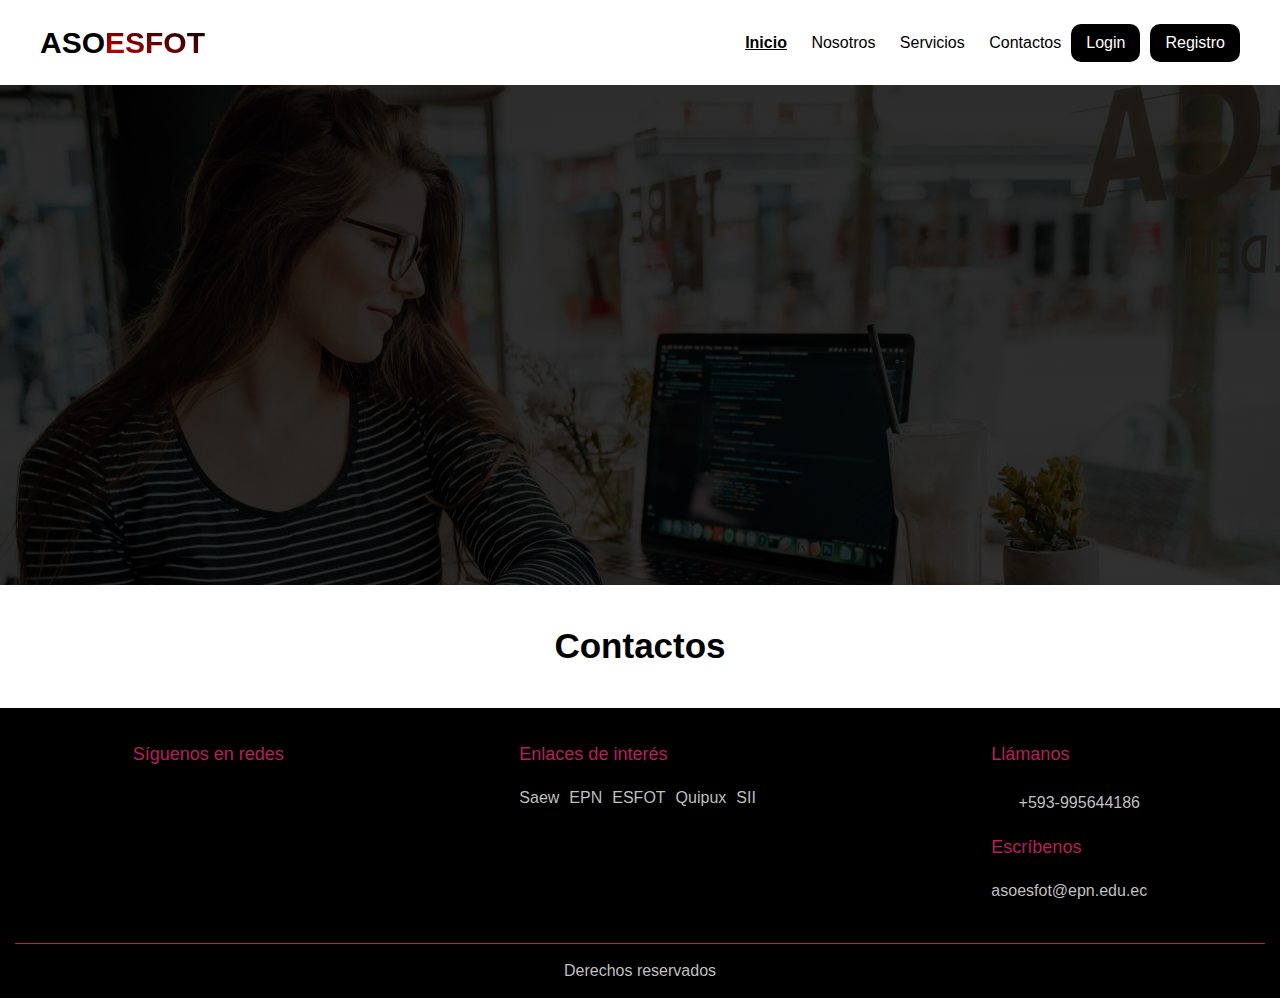
==== src/pages/contacto.html @ faf2baa8 "first commit" ====
<!DOCTYPE html>
<html lang="en">
<head>
    <meta charset="UTF-8">
    <meta name="viewport" content="width=device-width, initial-scale=1.0">
    <link rel="stylesheet" href="/src/css/normalize.css">
    <link rel="stylesheet" href="/src/css/styles.css">
    <title>Contacto | ASOESFOT</title>
</head>
<body>
    <header class="header">
        <nav class="header__container">
            <div class="header__logo">
                <h1>ASO<span class="header__site">ESFOT</span></h1>
            </div>
            <div class="header__barra">
                <div class="navegacion">
                    <a href="/index.html" class="navegacion__link navegacion__link--active">Inicio</a>
                    <a href="./nosotros.html" class="navegacion__link">Nosotros</a>
                    <a href="./servicios.html" class="navegacion__link">Servicios</a>
                    <a href="./contacto.html" class="navegacion__link">Contactos</a>
                </div>
                <div class="buttons">
                    <a href="./login.html" class="button">Login</a>
                    <a href="./registro.html" class="button">Registro</a>
                </div>
            </div>
            <div class="header__hamburger"><i class="fas fa-bars hamburger"></i></div>
        </nav>
    </header>
    <main>
        <h2 id="typed"></h2>
    </main>

    <section class="eventos__container">
        <h3 class="carreras__title">Contactos</h3>
    </section>

    <footer>
        <div class="footer__flex">
            
            <div class="footer__redes">
                <p class="footer__title">Síguenos en redes</p>
                <i class="fa-brands fa-facebook"></i>
                <i class="fa-brands fa-twitter"></i>
                <i class="fa-brands fa-instagram"></i>
                <i class="fa-brands fa-youtube"></i>
                <i class="fa-brands fa-tiktok"></i>
            </div>
            
            <div class="footer__enlaces">
                <p class="footer__title">Enlaces de interés</p>
                <ul class="footer__links">
                    <li>Saew</li>
                    <li>EPN</li>
                    <li>ESFOT</li>
                    <li>Quipux</li>
                    <li>SII</li>
                </ul>
                
            </div>
            <div class="footer__contactos">
                <p class="footer__title">Llámanos</p>
                <i class="fa-brands fa-whatsapp"></i>
                <p class="footer__number">+593-995644186</p>
                <p class="footer__title">Escríbenos</p>
                <i class="fa-regular fa-envelope"></i>
                <p class="footer__mail">asoesfot@epn.edu.ec</p>

            </div>
        </div>
        <p class="footer__copyright">Derechos reservados</p>
    </footer>
</body>
</html>
---- src/css/styles.css ----
/* Declaration of variables CSS */
:root {

    --colorPrimario: #000000;
    --colorSecundario: #d40000;
    --colorBlanco: #FFFFFF;
    --colorTomate: #FF6347;
    --colorGris: #d6d6d6e8;
    --colorRojoRedes: #ba1e5a;

    --separacion: 5rem; 

    --fuentePrincipal: "Roboto", sans-serif;
    --fuenteSecundaria: "Lato", sans-serif;;
}


/* General styles for the document HTML  */
html {
    box-sizing: border-box;
    font-size: 62.5%;
    scroll-behavior: smooth;
}

/* Assures all elements use the same box-sizing */
*, *:before, *:after {
    box-sizing: inherit;
}

/* General styles for the body of document HTML */
body {
    font-family: var(--fuentePrincipal); 
    font-size: 1.6rem; 
    line-height: 1.5;
}

/* Styles for containers */
[class$="__container"] {
    max-width: 120rem;
    width: 95%;
    margin: 0 auto;
    text-align: center;
}

/* General styles for headers */
h1, h2, h3 {
    font-weight: 900;
    font-family: var(--fuenteSecundaria);
}

h1 {
    font-size: 3rem;
}

/* General styles for images */
img {
    max-width: 100%;
    display: block;
}

a {
    text-decoration: none;
    color: var(--colorPrimario);
}

.button{
    display: inline-block;
    background-color: var(--colorPrimario);
    padding: 0.7rem 1.5rem;
    color: var(--colorBlanco);
    border-radius: 1rem;
    transition: background-color 0.3s ease;
}

.button:hover{
    background-color: var(--colorSecundario);
    color: #fff;
}

.button--active{
    background-color: var(--colorSecundario);
    color: #fff;
    transition: background-color 0.3s ease;
}
.button--active:hover{
    background-color: var(--colorPrimario);
    color: #fff;
}

/* Utilities class */
.text-center {
    text-align: center;
}




/* Code CSS for your project */


/*: Styles for Header */

.header__container{
    display: flex;
    justify-content: space-between;
    align-items: center;
}


.header__site{
    color: var(--colorSecundario);
    background: linear-gradient(20deg,var(--colorSecundario), var(--colorPrimario)); 
    -webkit-background-clip: text;
    background-clip: text;
    color: transparent;
    margin-right: 0.5rem;
}

.navegacion a {
    margin: 1rem;
}

.navegacion__link--active{
    text-decoration: underline;
    color: var(--colorPrimario);
    font-weight: 900;
}

.navegacion a:hover{
    color: var(--colorPrimario);
    font-weight: 900;
    text-decoration: underline;
}

@media (width <= 768px) {
    .header__barra{
        position: fixed;
        left: -100%;
        top: 8.5rem;
        background-color: var(--colorGris);
        width: 100%;
        height: 10rem;
        padding: 1rem;
        transition: 0.3s;
    }
    .header__barra.active{
        left: 0;
    }
    .hamburger{
        font-size: 2.5rem;
        color: var(--colorSecundario);
        cursor: pointer;
    }

}

@media (width > 768px) {
    .header__hamburger{
        display: none;
    }
}


.header__barra{
    display: flex;
    justify-content: space-between;
    align-items: center;
}

.buttons{
    display: flex;
    justify-content: space-between;
    gap: 1rem;
}


/*: Styles for Main */

main {
    width: 100%;
    height: 30rem;
    background: linear-gradient(rgba(0, 0, 0, 0.822), rgba(0, 0, 0, 0.808)), url(../images/banner-5.jpg);
    background-size: cover; 
    background-position: top center;
    text-align: center;
    line-height: 30rem;
    color: #ffffffac;
}

main h2{
    margin: 0;
    font-size: 2.5rem;
    font-weight: 400;
}

@media (width >= 768px) {
    main {
        height: 50rem;
        line-height: 50rem;
        overflow-y: hidden;
    }
    main h2{
        font-size: 6.5rem;
    }
}


/*: Styles for Carreras */

[class$="__title"]{
    font-size: 3.5rem;
}

.box {
    width: 28rem;
    margin: 0 auto;
    padding: 0 1rem 1rem 1.5rem;
    box-shadow: .3rem .3rem .5rem rgba(0, 0, 0, 0.2);
    transition: all ease-out 0.3s;
    position: relative;
    margin-bottom: 2rem;
}

.box:hover {
    box-shadow: .4rem .4rem 1rem rgba(0, 0, 0, 0.4);
}


.box__hr{
    width: 100%;
    box-sizing: border-box;
    position: absolute;
    border: .3rem solid var(--colorSecundario);
    color: var(--colorGris);
    left: 0px;
    margin: 0;
}

.box__icon{
    margin-top: 4rem;
    font-size: 7rem;
}

.box__title{
    font-size: 2rem;
}

.box__description{
    font-size: 1.5rem;
    text-align: left;
}

@media (width >= 768px) {
    .box {
        width: 34rem;
    }
    .carreras__flex{
        display: flex;
        flex-wrap: wrap;
        justify-content: center;
        gap: 1rem;
        margin-bottom: 0;
    }
}   


.eventos__grid {
    display: grid;
    grid-template-columns: repeat(1, 1fr);
    row-gap: 2rem;
}



@media (width >= 768px) {

    .eventos__grid {
        margin-bottom: 6rem;
        display: grid;
        grid-template-columns: repeat(3, 1fr);
        grid-template-rows: repeat(2, 1fr);
        gap: 2rem;
        grid-template-areas: 
            "eventouno eventodos eventotres"
            "eventouno eventocuatro eventocinco";
    }
    .div1 {
        grid-area: eventouno;
    }
    
    .div1 img {
        height: 100%;  
        object-fit: cover; 
    }
    
    .div2 {
        grid-area: eventodos;
    }
    
    .div3 {
        grid-area: eventotres;
    }
    
    .div4 {
        grid-area: eventocuatro;
    }
    
    .div5 {
        grid-area: eventocinco;
    }
    
}




footer{
    background-color: var(--colorPrimario);
    margin-top: 2rem;
    color: var(--colorGris);
    padding: 1.5rem;
    text-align: center;
}

.footer__title {
    text-align: left;
    font-size: 1.8rem;
    color: var(--colorRojoRedes);
}

.fa-brands{
    margin: 0 1rem;
    font-size: 2rem;
}

.footer__links {
    list-style-type: none;
    padding: 0;
    margin: 0;
    display: flex;
    justify-content: center;
    gap: 1rem;
}

.footer__number ,
.footer__mail {
    display: inline;
}

.footer__copyright{
    border-top: 1px solid var(--colorRojoRedes);
    margin: 4rem 0 0 0;
    padding-top: 1.5rem;
}


@media (width >= 768px) {

    .footer__flex{
        display: flex;
        justify-content: space-around;
    }
}




.directiva__box{
    display: flex;
    gap: 2rem;
    overflow-x: scroll;
}

.directiva__box img{
    width: 15rem;
    height: 15rem;
    border-radius: 50%;
}

.directiva__box::-webkit-scrollbar{
    display: none;
}

.directiva__left,
.directiva__right {
    font-size: 3rem;
}

.directiva__slider{
    display: flex;
    align-items: center;
    gap: 2rem;
    max-width: 78rem;
    margin: 0 auto;
}



/*: Styles for Ocio */
.ocio__card-container {
    display: flex;
    gap: 20px;
    justify-content: space-around;
    flex-wrap: wrap;
}

.ocio__card {
    background: white;
    border: 1px solid #ddd;
    border-radius: 8px;
    padding: 15px;
    max-width: 250px;
    text-align: center;
}

.ocio__card-image {
    width: 100%;
    border-radius: 8px;
}

.ocio__card-title {
    margin: 10px 0;
    font-size: 18px;
}

.ocio__card-description {
    font-size: 14px;
    color: #555;
}
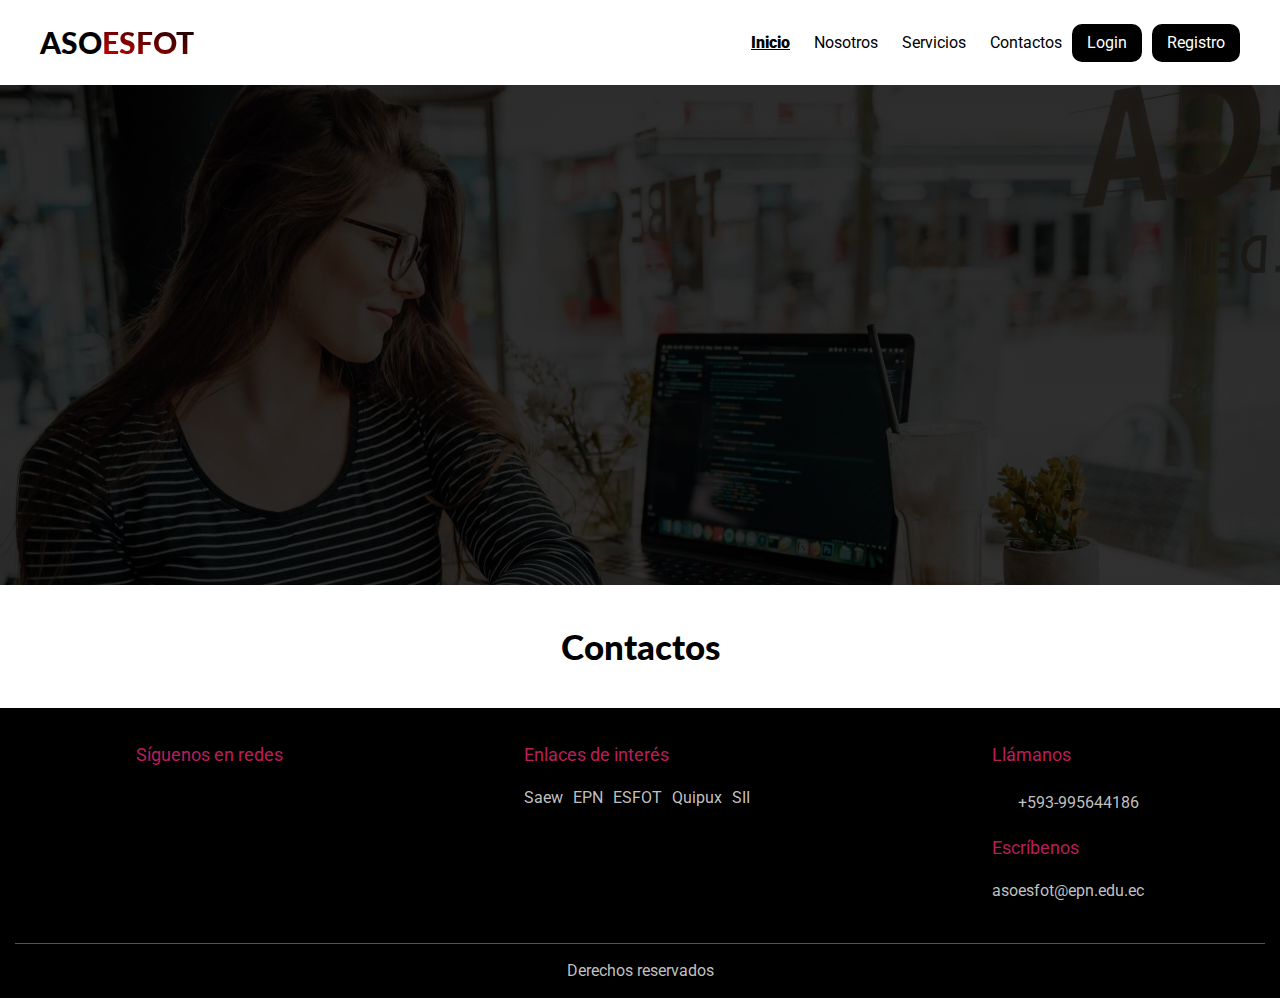
==== commit ab15a100: "NavBar, css ad js links updated for each page" ====
--- a/src/pages/contacto.html
+++ b/src/pages/contacto.html
@@ -3,8 +3,18 @@
 <head>
     <meta charset="UTF-8">
     <meta name="viewport" content="width=device-width, initial-scale=1.0">
-    <link rel="stylesheet" href="/src/css/normalize.css">
-    <link rel="stylesheet" href="/src/css/styles.css">
+    <title>ASOESFOT</title>
+    <link rel="preconnect" href="https://fonts.googleapis.com">
+    <link rel="preconnect" href="https://fonts.gstatic.com" crossorigin>
+    <link href="https://fonts.googleapis.com/css2?family=Lato:wght@400;900&family=Roboto:wght@400;700;900&display=swap"
+        rel="stylesheet"> 
+    <link rel="stylesheet" href="https://cdnjs.cloudflare.com/ajax/libs/font-awesome/6.6.0/css/all.min.css"
+        integrity="sha512-Kc323vGBEqzTmouAECnVceyQqyqdsSiqLQISBL29aUW4U/M7pSPA/gEUZQqv1cwx4OnYxTxve5UMg5GT6L4JJg=="
+        crossorigin="anonymous" referrerpolicy="no-referrer">
+    <link rel="stylesheet" href="../css/normalize.css">
+    <link rel="stylesheet" href="../css/styles.css">
+    <link rel="shortcut icon" href="https://cdn-icons-png.flaticon.com/512/3275/3275371.png" type="image/x-icon">
+    <script src="../js/hamburguesa.js" defer></script>
     <title>Contacto | ASOESFOT</title>
 </head>
 <body>
@@ -15,10 +25,10 @@
             </div>
             <div class="header__barra">
                 <div class="navegacion">
-                    <a href="/index.html" class="navegacion__link navegacion__link--active">Inicio</a>
-                    <a href="./nosotros.html" class="navegacion__link">Nosotros</a>
-                    <a href="./servicios.html" class="navegacion__link">Servicios</a>
-                    <a href="./contacto.html" class="navegacion__link">Contactos</a>
+                    <a href="../../index.html" class="navegacion__link navegacion__link--active">Inicio</a>
+                    <a href="../pages/nosotros.html" class="navegacion__link">Nosotros</a>
+                    <a href="../pages/servicios.html" class="navegacion__link">Servicios</a>
+                    <a href="../pages/contacto.html" class="navegacion__link">Contactos</a>
                 </div>
                 <div class="buttons">
                     <a href="./login.html" class="button">Login</a>
